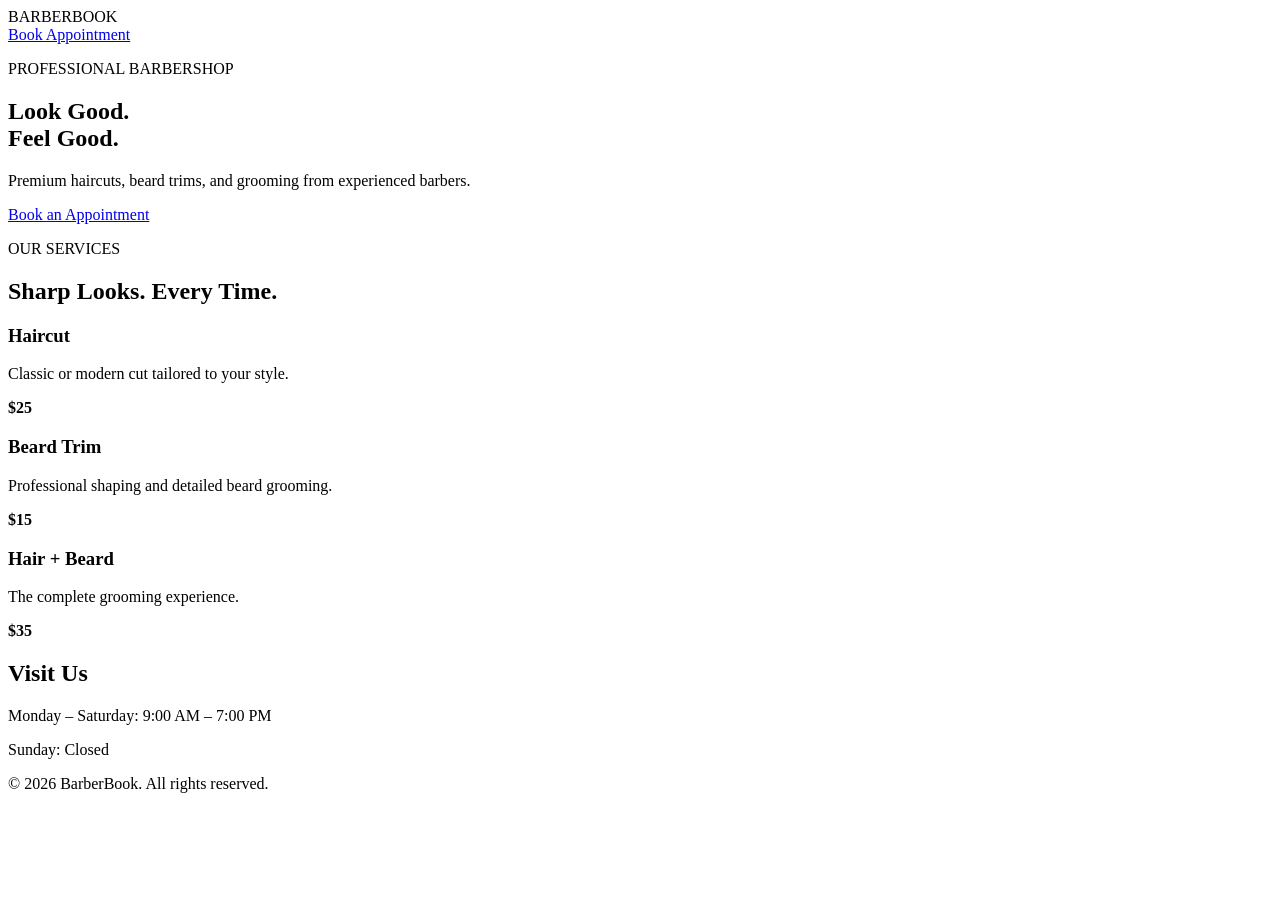
==== templates/index.html @ c341a9f0 "Build BarberBook booking application" ====
<!DOCTYPE html>
<html lang="en">
<head>
    <meta charset="UTF-8">
    <meta name="viewport" content="width=device-width, initial-scale=1.0">
    <title>BarberBook | Professional Barbershop</title>
    <link rel="stylesheet" href="{{ url_for('static', filename='style.css') }}">
</head>
<body>

<nav>
    <div class="logo">BARBERBOOK</div>
    <a href="/book" class="nav-button">Book Appointment</a>
</nav>

<section class="hero">
    <div class="hero-content">
        <p class="eyebrow">PROFESSIONAL BARBERSHOP</p>
        <h1>Look Good.<br>Feel Good.</h1>
        <p class="hero-text">
            Premium haircuts, beard trims, and grooming from experienced barbers.
        </p>
        <a href="/book" class="button">Book an Appointment</a>
    </div>
</section>

<section class="services">
    <p class="eyebrow">OUR SERVICES</p>
    <h2>Sharp Looks. Every Time.</h2>

    <div class="service-grid">

        <div class="service-card">
            <h3>Haircut</h3>
            <p>Classic or modern cut tailored to your style.</p>
            <strong>$25</strong>
        </div>

        <div class="service-card">
            <h3>Beard Trim</h3>
            <p>Professional shaping and detailed beard grooming.</p>
            <strong>$15</strong>
        </div>

        <div class="service-card">
            <h3>Hair + Beard</h3>
            <p>The complete grooming experience.</p>
            <strong>$35</strong>
        </div>

    </div>
</section>

<section class="hours">
    <h2>Visit Us</h2>
    <p>Monday – Saturday: 9:00 AM – 7:00 PM</p>
    <p>Sunday: Closed</p>
</section>

<footer>
    <p>© 2026 BarberBook. All rights reserved.</p>
</footer>

</body>
</html>
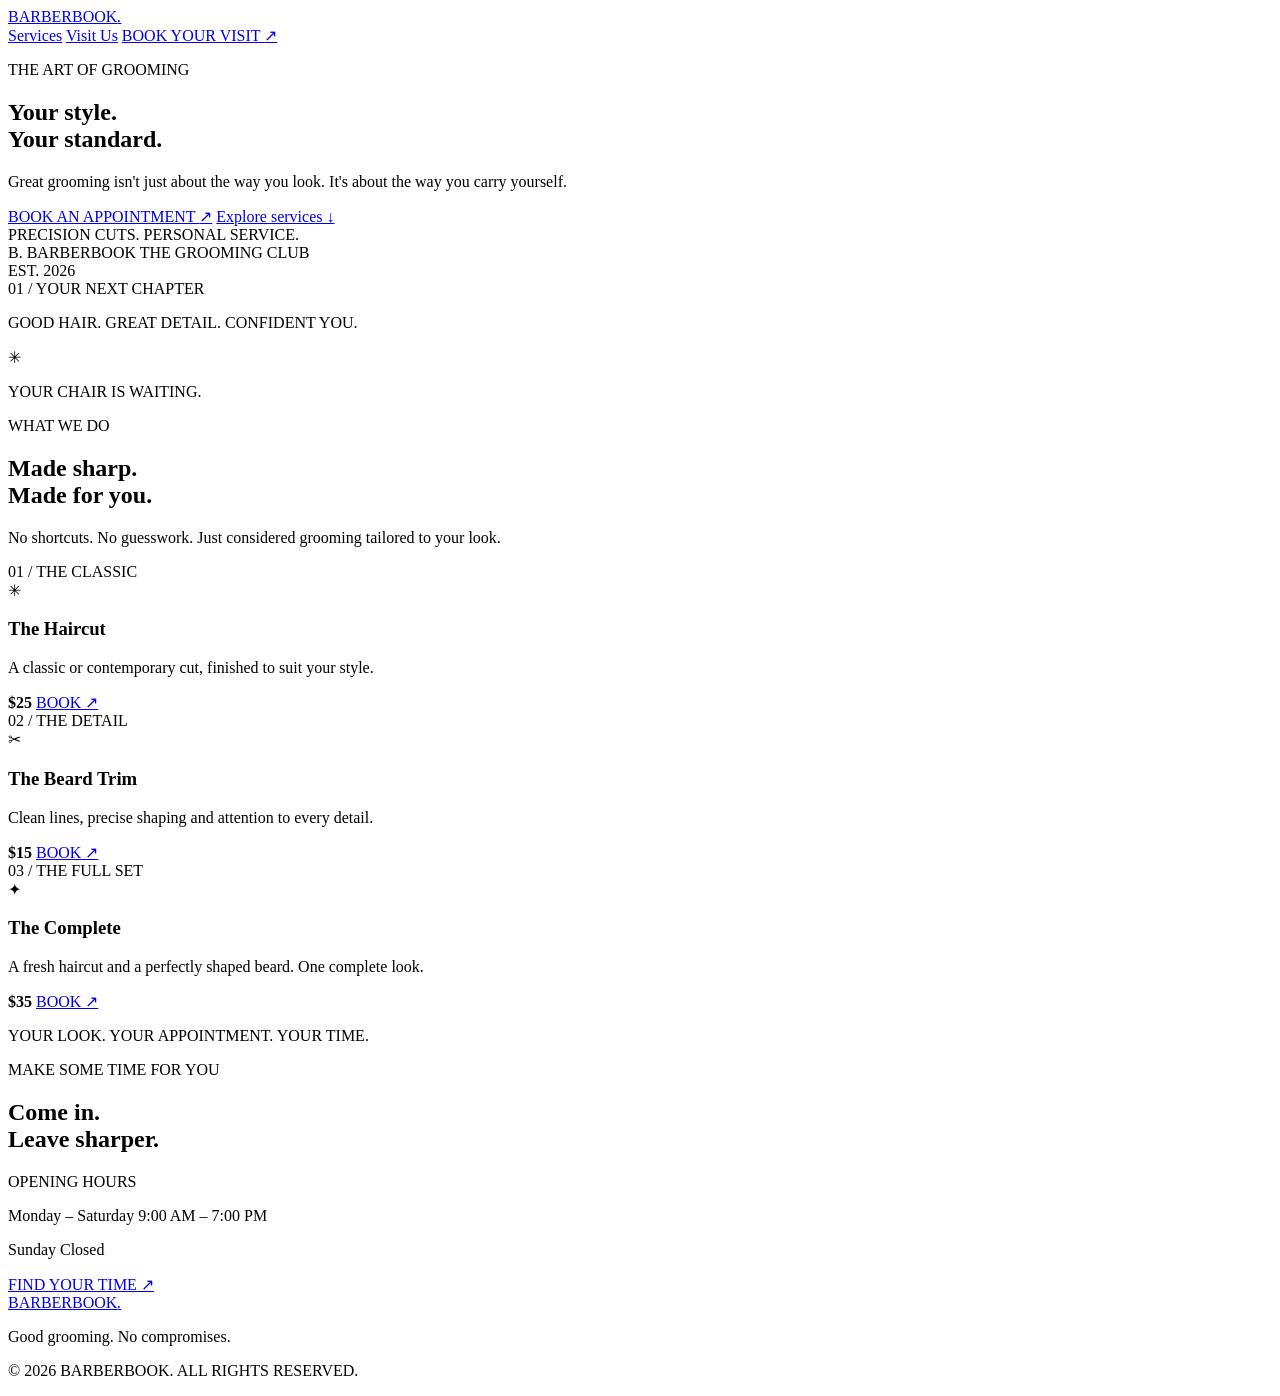
==== commit 5ca2212d: "Redesign BarberBook premium homepage" ====
--- a/templates/index.html
+++ b/templates/index.html
@@ -1,64 +1,134 @@
+
 <!DOCTYPE html>
 <html lang="en">
 <head>
     <meta charset="UTF-8">
     <meta name="viewport" content="width=device-width, initial-scale=1.0">
-    <title>BarberBook | Professional Barbershop</title>
+    <meta name="theme-color" content="#11110f">
+    <meta name="description" content="Discover your signature style at BarberBook. Book premium haircuts, beard trims and grooming appointments.">
+    <title>BarberBook | Your Style. Your Standard.</title>
     <link rel="stylesheet" href="{{ url_for('static', filename='style.css') }}">
 </head>
 <body>
 
-<nav>
-    <div class="logo">BARBERBOOK</div>
-    <a href="/book" class="nav-button">Book Appointment</a>
+<nav class="navbar">
+    <a href="/" class="logo" aria-label="BarberBook home">
+        BARBER<span>BOOK</span><i>.</i>
+    </a>
+    <div class="nav-links">
+        <a href="#services">Services</a>
+        <a href="#visit">Visit Us</a>
+        <a href="/book" class="nav-button">BOOK YOUR VISIT <span>↗</span></a>
+    </div>
 </nav>
 
-<section class="hero">
-    <div class="hero-content">
-        <p class="eyebrow">PROFESSIONAL BARBERSHOP</p>
-        <h1>Look Good.<br>Feel Good.</h1>
-        <p class="hero-text">
-            Premium haircuts, beard trims, and grooming from experienced barbers.
-        </p>
-        <a href="/book" class="button">Book an Appointment</a>
-    </div>
-</section>
-
-<section class="services">
-    <p class="eyebrow">OUR SERVICES</p>
-    <h2>Sharp Looks. Every Time.</h2>
-
-    <div class="service-grid">
-
-        <div class="service-card">
-            <h3>Haircut</h3>
-            <p>Classic or modern cut tailored to your style.</p>
-            <strong>$25</strong>
+<main>
+    <section class="hero">
+        <div class="hero-content">
+            <p class="eyebrow"><span class="gold-line"></span> THE ART OF GROOMING</p>
+            <h1>Your style.<br>Your <span>standard.</span></h1>
+            <p class="hero-text">
+                Great grooming isn't just about the way you look.
+                It's about the way you carry yourself.
+            </p>
+            <div class="hero-actions">
+                <a href="/book" class="button">BOOK AN APPOINTMENT <span>↗</span></a>
+                <a href="#services" class="text-link">Explore services ↓</a>
+            </div>
+            <div class="hero-note">
+                <span class="status-dot"></span>
+                PRECISION CUTS. PERSONAL SERVICE.
+            </div>
         </div>
 
-        <div class="service-card">
-            <h3>Beard Trim</h3>
-            <p>Professional shaping and detailed beard grooming.</p>
-            <strong>$15</strong>
+        <div class="hero-art" aria-label="BarberBook signature branding">
+            <div class="art-ring ring-one"></div>
+            <div class="art-ring ring-two"></div>
+            <div class="art-center">
+                <span class="art-monogram">B<span>.</span></span>
+                <span class="art-caption">BARBERBOOK</span>
+                <span class="art-subcaption">THE GROOMING CLUB</span>
+            </div>
+            <div class="art-tag">EST. 2026</div>
         </div>
 
-        <div class="service-card">
-            <h3>Hair + Beard</h3>
-            <p>The complete grooming experience.</p>
-            <strong>$35</strong>
+        <div class="hero-index">01 <span>/</span> YOUR NEXT CHAPTER</div>
+    </section>
+
+    <section class="intro-strip">
+        <p>GOOD HAIR. GREAT DETAIL. CONFIDENT YOU.</p>
+        <span>✳</span>
+        <p>YOUR CHAIR IS WAITING.</p>
+    </section>
+
+    <section class="services" id="services">
+        <div class="section-heading">
+            <div>
+                <p class="eyebrow"><span class="gold-line"></span> WHAT WE DO</p>
+                <h2>Made sharp.<br><span>Made for you.</span></h2>
+            </div>
+            <p class="section-description">
+                No shortcuts. No guesswork. Just considered grooming
+                tailored to your look.
+            </p>
         </div>
 
-    </div>
-</section>
+        <div class="service-grid">
+            <article class="service-card">
+                <div class="service-number">01 / THE CLASSIC</div>
+                <div class="service-symbol" aria-hidden="true">✳</div>
+                <h3>The Haircut</h3>
+                <p>A classic or contemporary cut, finished to suit your style.</p>
+                <div class="service-bottom">
+                    <strong>$25</strong>
+                    <a href="/book" aria-label="Book a haircut">BOOK ↗</a>
+                </div>
+            </article>
 
-<section class="hours">
-    <h2>Visit Us</h2>
-    <p>Monday – Saturday: 9:00 AM – 7:00 PM</p>
-    <p>Sunday: Closed</p>
-</section>
+            <article class="service-card featured">
+                <div class="service-number">02 / THE DETAIL</div>
+                <div class="service-symbol" aria-hidden="true">✂</div>
+                <h3>The Beard Trim</h3>
+                <p>Clean lines, precise shaping and attention to every detail.</p>
+                <div class="service-bottom">
+                    <strong>$15</strong>
+                    <a href="/book" aria-label="Book a beard trim">BOOK ↗</a>
+                </div>
+            </article>
 
-<footer>
-    <p>© 2026 BarberBook. All rights reserved.</p>
+            <article class="service-card">
+                <div class="service-number">03 / THE FULL SET</div>
+                <div class="service-symbol" aria-hidden="true">✦</div>
+                <h3>The Complete</h3>
+                <p>A fresh haircut and a perfectly shaped beard. One complete look.</p>
+                <div class="service-bottom">
+                    <strong>$35</strong>
+                    <a href="/book" aria-label="Book haircut and beard">BOOK ↗</a>
+                </div>
+            </article>
+        </div>
+
+        <p class="service-note">YOUR LOOK. YOUR APPOINTMENT. YOUR TIME.</p>
+    </section>
+
+    <section class="visit" id="visit">
+        <div>
+            <p class="eyebrow"><span class="gold-line"></span> MAKE SOME TIME FOR YOU</p>
+            <h2>Come in.<br><span>Leave sharper.</span></h2>
+        </div>
+        <div class="visit-details">
+            <p class="visit-label">OPENING HOURS</p>
+            <p>Monday – Saturday <span>9:00 AM – 7:00 PM</span></p>
+            <p>Sunday <span>Closed</span></p>
+            <a href="/book" class="button">FIND YOUR TIME <span>↗</span></a>
+        </div>
+    </section>
+</main>
+
+<footer class="footer">
+    <a href="/" class="logo">BARBER<span>BOOK</span><i>.</i></a>
+    <p>Good grooming. No compromises.</p>
+    <p class="copyright">© 2026 BARBERBOOK. ALL RIGHTS RESERVED.</p>
 </footer>
 
 </body>
